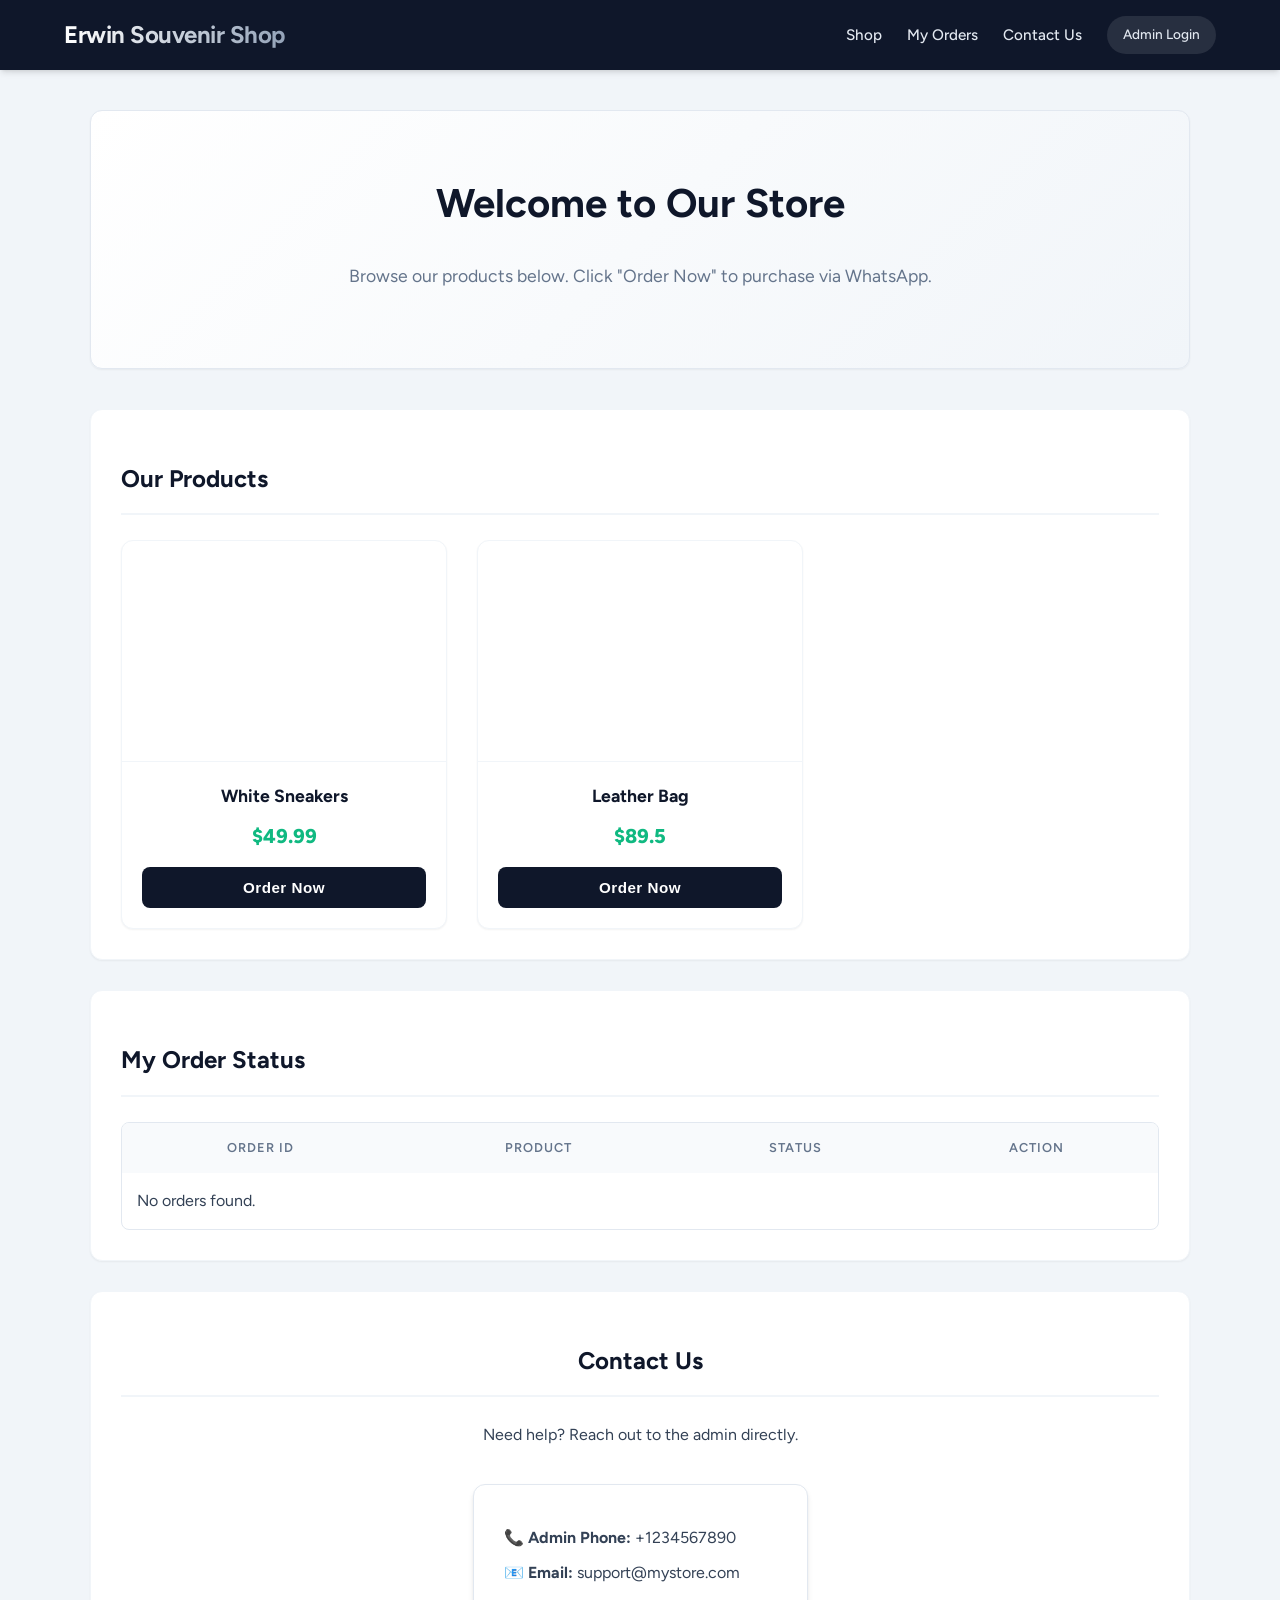
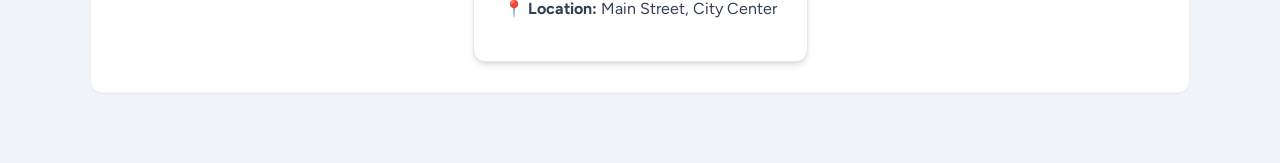
==== index.html @ 21830755 "first commit" ====
<!DOCTYPE html>
<html lang="en">
<head>
    <meta charset="UTF-8">
    <meta name="viewport" content="width=device-width, initial-scale=1.0">
    <title>My Online Store</title>
    <link rel="stylesheet" href="style.css">
    <link href="https://fonts.googleapis.com/css2?family=Figtree:wght@300;400;500;600;700&display=swap" rel="stylesheet">
</head>
<body>

    <nav>
        <div class="logo">Erwin Souvenir Shop</div>
        <div class="nav-links">
            <a href="#shop">Shop</a>
            <a href="#my-orders">My Orders</a>
            <a href="#contact">Contact Us</a>
            <a href="admin.html" class="admin-link">Admin Login</a>
        </div>
    </nav>

    <div class="main-content">
        
        <div class="hero-section">
            <h1>Welcome to Our Store</h1>
            <p>Browse our products below. Click "Order Now" to purchase via WhatsApp.</p>
        </div>

        <div id="shop" class="container">
            <h2>Our Products</h2>
            <div id="product-grid" class="product-grid">
                <p style="text-align:center; width:100%;">Loading products...</p>
            </div>
        </div>

        <div id="my-orders" class="container">
            <h2>My Order Status</h2>
            <div class="table-responsive">
                <table class="table">
                    <thead>
                        <tr>
                            <th>Order ID</th>
                            <th>Product</th>
                            <th>Status</th>
                            <th>Action</th>
                        </tr>
                    </thead>
                    <tbody id="customer-order-list">
                        </tbody>
                </table>
            </div>
        </div>

        <div id="contact" class="container contact-section">
            <h2>Contact Us</h2>
            <p>Need help? Reach out to the admin directly.</p>
            <div class="contact-card">
                <p><strong>📞 Admin Phone:</strong> <span id="display-phone">Loading...</span></p>
                <p><strong>📧 Email:</strong> support@mystore.com</p>
                <p><strong>📍 Location:</strong> Main Street, City Center</p>
            </div>
        </div>

    </div>

    <div id="order-modal" class="modal">
        <div class="modal-content">
            <span class="close-btn" onclick="closeModal()">&times;</span>
            <h3>Place Order</h3>
            <p id="modal-product-name" class="highlight-text"></p>
            
            <form onsubmit="event.preventDefault(); confirmOrder();">
                <label>Your Name</label>
                <input type="text" id="customer-name" placeholder="Enter your name" required>
                
                <label>Phone Number</label>
                <input type="text" id="customer-phone" placeholder="Enter your number" required>
                
                <label>Delivery Address</label>
                <input type="text" id="customer-address" placeholder="Enter address" required>
                
                <button type="submit" class="btn-confirm">Confirm & WhatsApp Admin</button>
            </form>
        </div>
    </div>

    <script src="script.js"></script>
</body>
</html>
---- style.css ----
/* --- Imports & Variables --- */
@import url('https://fonts.googleapis.com/css2?family=Figtree:wght@400;500;600;700&display=swap');

:root {
    /* Color Palette */
    --primary: #0f172a;       /* Midnight Navy */
    --accent: #10b981;        /* Emerald Green */
    --accent-hover: #059669;  /* Darker Emerald */
    --bg-body: #f1f5f9;       /* Light Blue-Grey */
    --bg-card: #ffffff;
    --text-main: #334155;
    --text-light: #64748b;
    --danger: #ef4444;
    
    /* Spacing & Radius */
    --radius: 12px;
    --shadow-sm: 0 1px 2px 0 rgb(0 0 0 / 0.05);
    --shadow-md: 0 4px 6px -1px rgb(0 0 0 / 0.1), 0 2px 4px -2px rgb(0 0 0 / 0.1);
    --shadow-lg: 0 10px 15px -3px rgb(0 0 0 / 0.1), 0 4px 6px -4px rgb(0 0 0 / 0.1);
}

/* --- Global Styles --- */
body {
    font-family: 'Figtree', sans-serif;
    margin: 0; 
    padding: 0;
    background-color: var(--bg-body);
    color: var(--text-main);
    scroll-behavior: smooth;
    line-height: 1.6;
}

/* --- Navigation --- */
nav {
    background-color: var(--primary);
    padding: 1rem 5%;
    display: flex; 
    justify-content: space-between; 
    align-items: center;
    color: white; 
    position: sticky; 
    top: 0; 
    z-index: 100;
    box-shadow: var(--shadow-md);
    backdrop-filter: blur(10px); /* Subtle glass effect support */
}

.logo { 
    font-size: 1.5rem; 
    font-weight: 700; 
    letter-spacing: -0.5px;
    background: linear-gradient(to right, #fff, #94a3b8);
    -webkit-background-clip: text;
    -webkit-text-fill-color: transparent;
}

.nav-links {
    display: flex;
    gap: 25px;
    align-items: center;
}

.nav-links a { 
    color: #e2e8f0; 
    text-decoration: none; 
    font-size: 0.95rem; 
    font-weight: 500;
    transition: color 0.3s ease;
}

.nav-links a:hover { color: var(--accent); }

.admin-link { 
    background-color: rgba(255,255,255,0.1); 
    padding: 8px 16px; 
    border-radius: 20px; 
    font-size: 0.85rem !important;
    transition: background 0.3s ease !important;
}
.admin-link:hover { background-color: rgba(255,255,255,0.2); }

/* Admin Specific Nav */
.admin-nav { background-color: #1e293b; border-bottom: 1px solid #334155; }

/* --- Layout --- */
.main-content { max-width: 1100px; margin: 0 auto; padding: 40px 20px; }

.hero-section { 
    text-align: center; 
    padding: 60px 20px; 
    background: linear-gradient(135deg, #ffffff 0%, #f1f5f9 100%);
    border-radius: var(--radius); 
    margin-bottom: 40px; 
    box-shadow: var(--shadow-sm);
    border: 1px solid #e2e8f0;
}

.hero-section h1 { margin-top: 0; color: var(--primary); font-size: 2.5rem; }
.hero-section p { color: var(--text-light); font-size: 1.1rem; }

.container { 
    background: var(--bg-card); 
    padding: 30px; 
    border-radius: var(--radius); 
    margin-bottom: 30px; 
    box-shadow: var(--shadow-sm); 
    border: 1px solid #f1f5f9;
}

h2, h3 { 
    border-bottom: 2px solid #f1f5f9; 
    padding-bottom: 15px; 
    margin-bottom: 25px; 
    color: var(--primary); 
    font-weight: 700;
}

/* --- Login Screen --- */
.login-container { 
    height: 100vh; 
    display: flex; 
    justify-content: center; 
    align-items: center; 
    background: linear-gradient(135deg, var(--primary) 0%, #1e293b 100%);
}

.login-box { 
    background: white; 
    padding: 50px 40px; 
    border-radius: 16px; 
    width: 100%; 
    max-width: 400px; 
    text-align: center; 
    box-shadow: 0 20px 25px -5px rgb(0 0 0 / 0.1), 0 8px 10px -6px rgb(0 0 0 / 0.1);
}

/* --- Contact Section --- */
.contact-section { text-align: center; }
.contact-card { 
    background: #fff; 
    padding: 30px; 
    border: 1px solid #e2e8f0; 
    border-radius: var(--radius); 
    display: inline-block; 
    text-align: left; 
    margin-top: 20px;
    box-shadow: var(--shadow-md);
}
.contact-card p { margin: 10px 0; font-size: 1rem; color: var(--text-main); }

/* --- Product Grid --- */
.product-grid { 
    display: grid; 
    grid-template-columns: repeat(auto-fill, minmax(260px, 1fr)); 
    gap: 30px; 
}

.product-card { 
    border: 1px solid #f1f5f9; 
    border-radius: var(--radius); 
    overflow: hidden; 
    background: #fff; 
    display: flex; 
    flex-direction: column; 
    transition: all 0.3s ease;
    box-shadow: var(--shadow-sm);
}

.product-card:hover { 
    transform: translateY(-8px); 
    box-shadow: var(--shadow-lg); 
}

.product-card img { 
    width: 100%; 
    height: 220px; 
    object-fit: cover; 
    border-bottom: 1px solid #f1f5f9; 
}

.card-details { padding: 20px; text-align: center; flex-grow: 1; display: flex; flex-direction: column; justify-content: space-between; }
.card-details h4 { margin: 0 0 10px; font-size: 1.1rem; color: var(--primary); }
.price { color: var(--accent); font-weight: 800; font-size: 1.25rem; display: block; margin-bottom: 15px; }

/* --- Buttons & Inputs --- */
button { 
    cursor: pointer; 
    border: none; 
    padding: 12px 20px; 
    border-radius: 8px; 
    font-weight: 600; 
    font-size: 0.95rem;
    transition: all 0.2s ease; 
    letter-spacing: 0.5px;
}

button:active { transform: scale(0.98); }

.btn-buy { 
    background-color: var(--primary); 
    color: white; 
    width: 100%; 
}
.btn-buy:hover { background-color: #334155; }

.btn-primary { 
    background-color: var(--primary); 
    color: white; 
    padding: 10px 18px;
}
.btn-primary:hover { background-color: #334155; }

.btn-danger { 
    background-color: #fff; 
    color: var(--danger); 
    border: 1px solid var(--danger);
    padding: 6px 12px; 
    font-size: 0.85rem;
}
.btn-danger:hover { background-color: var(--danger); color: white; }

.btn-confirm { 
    background: linear-gradient(135deg, #25d366 0%, #128c7e 100%); 
    color: white; 
    width: 100%; 
    margin-top: 20px; 
    padding: 14px; 
    font-size: 1rem; 
    box-shadow: 0 4px 6px -1px rgba(37, 211, 102, 0.4);
}
.btn-confirm:hover { box-shadow: 0 10px 15px -3px rgba(37, 211, 102, 0.5); transform: translateY(-2px); }

/* --- Forms --- */
label { display: block; margin-bottom: 6px; font-weight: 600; font-size: 0.9rem; color: var(--text-main); }

input { 
    width: 100%; 
    padding: 12px; 
    margin-bottom: 20px; 
    border: 1px solid #cbd5e1; 
    border-radius: 8px; 
    box-sizing: border-box; 
    font-family: inherit;
    transition: border-color 0.2s, box-shadow 0.2s;
    background-color: #f8fafc;
}

input:focus { 
    outline: none; 
    border-color: var(--primary); 
    box-shadow: 0 0 0 3px rgba(15, 23, 42, 0.1); 
    background-color: #fff;
}

.form-group { display: flex; flex-wrap: wrap; gap: 15px; }
.form-group input { flex: 1; min-width: 200px; }

/* --- Tables & Status --- */
.table-responsive { overflow-x: auto; border-radius: 8px; border: 1px solid #e2e8f0; }
.table { width: 100%; border-collapse: collapse; }

.table th { 
    background-color: #f8fafc; 
    color: var(--text-light); 
    font-weight: 600; 
    text-transform: uppercase; 
    font-size: 0.8rem; 
    letter-spacing: 1px;
    padding: 15px;
}
.table td { 
    padding: 15px; 
    border-bottom: 1px solid #f1f5f9; 
    color: var(--text-main);
}
.table tr:last-child td { border-bottom: none; }

.status-badge { 
    padding: 6px 12px; 
    border-radius: 30px; 
    font-size: 0.75rem; 
    font-weight: 700; 
    text-transform: uppercase;
}
.status-Pending { background-color: #fff7ed; color: #c2410c; border: 1px solid #ffedd5; }
.status-Cancelled { background-color: #fef2f2; color: #b91c1c; border: 1px solid #fee2e2; }

/* --- Modal & Animations --- */
@keyframes fadeIn {
    from { opacity: 0; transform: translateY(20px); }
    to { opacity: 1; transform: translateY(0); }
}

.modal { 
    display: none; 
    position: fixed; 
    z-index: 1000; 
    left: 0; 
    top: 0; 
    width: 100%; 
    height: 100%; 
    background-color: rgba(15, 23, 42, 0.6); 
    backdrop-filter: blur(4px);
}

.modal-content { 
    background-color: white; 
    margin: 5% auto; 
    padding: 40px; 
    border-radius: 16px; 
    width: 90%; 
    max-width: 450px; 
    position: relative; 
    box-shadow: 0 25px 50px -12px rgba(0, 0, 0, 0.25);
    animation: fadeIn 0.3s ease-out;
}

.close-btn { 
    position: absolute; 
    right: 25px; 
    top: 20px; 
    font-size: 28px; 
    cursor: pointer; 
    color: #94a3b8; 
    transition: color 0.2s;
}
.close-btn:hover { color: var(--primary); }

.highlight-text { 
    font-weight: 600; 
    background: #f1f5f9; 
    padding: 10px; 
    border-radius: 6px; 
    text-align: center; 
    color: var(--primary); 
    border: 1px solid #e2e8f0;
    margin-bottom: 20px;
}
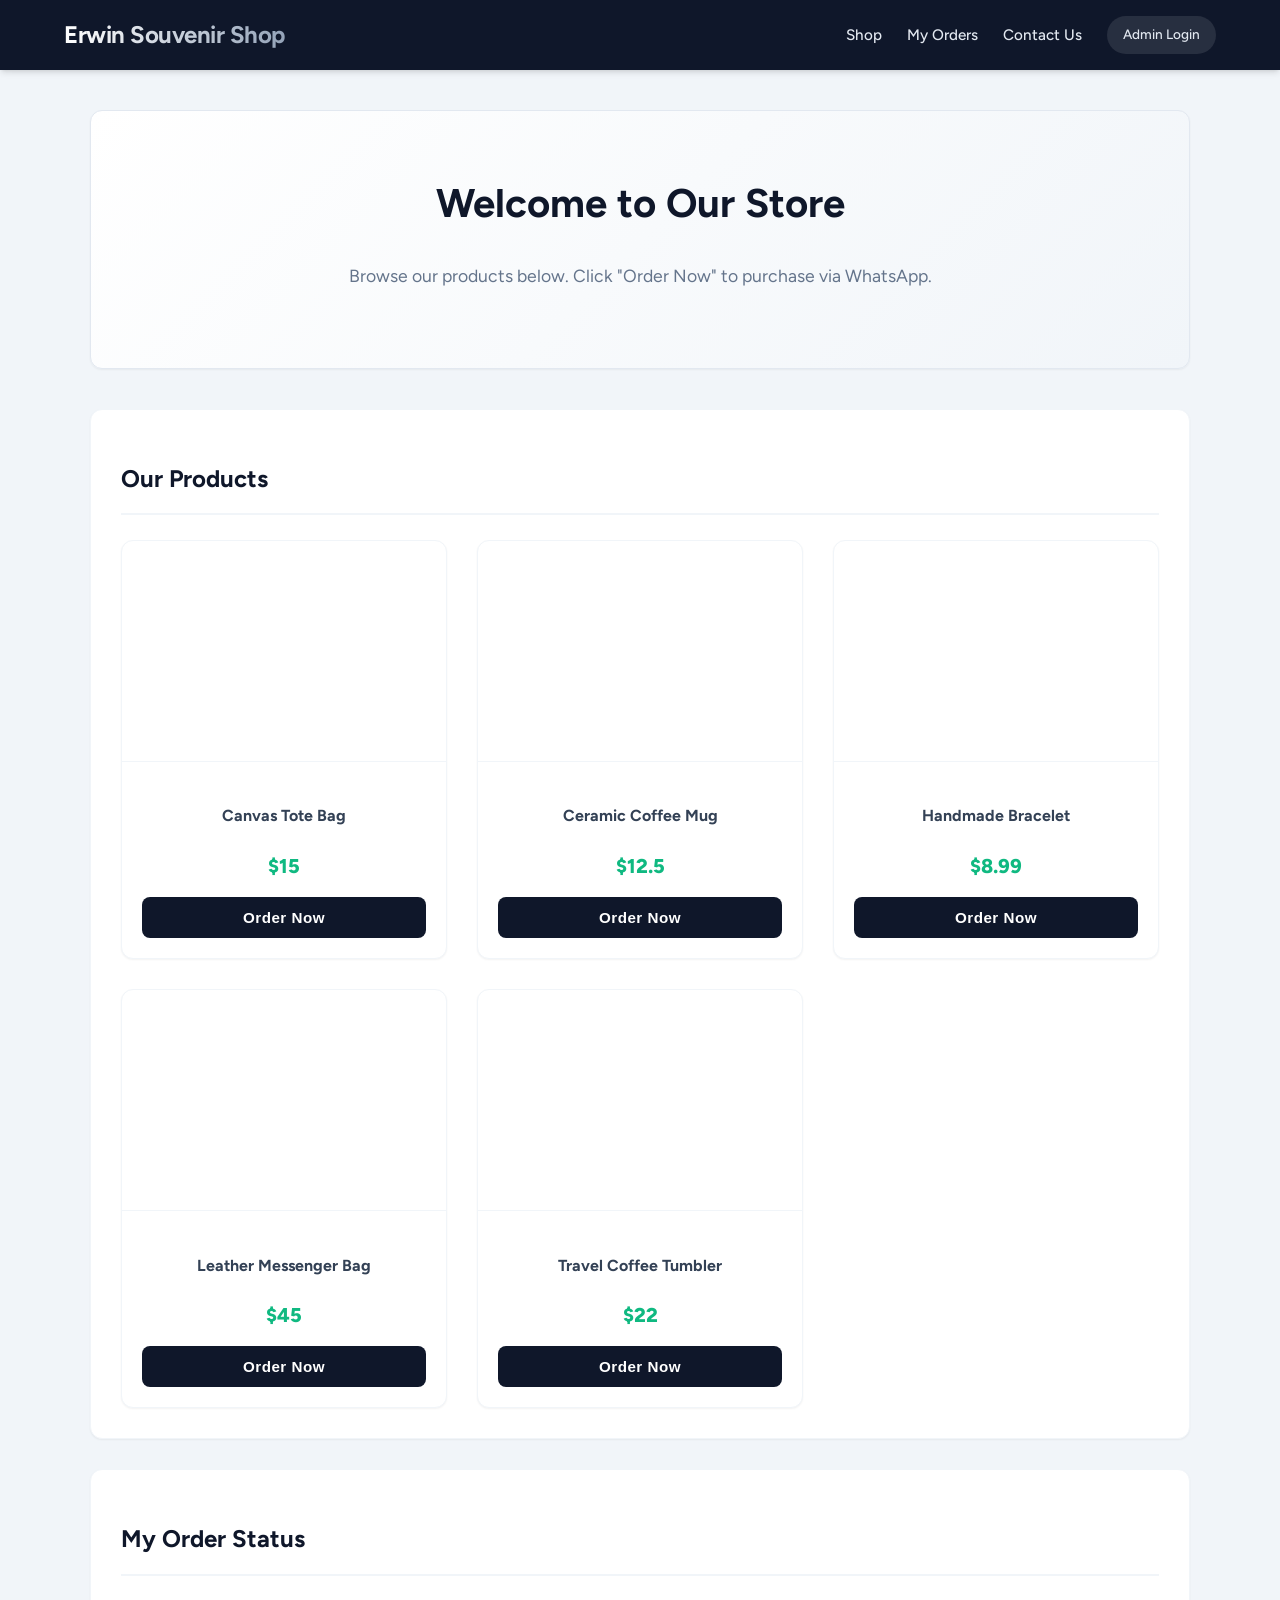
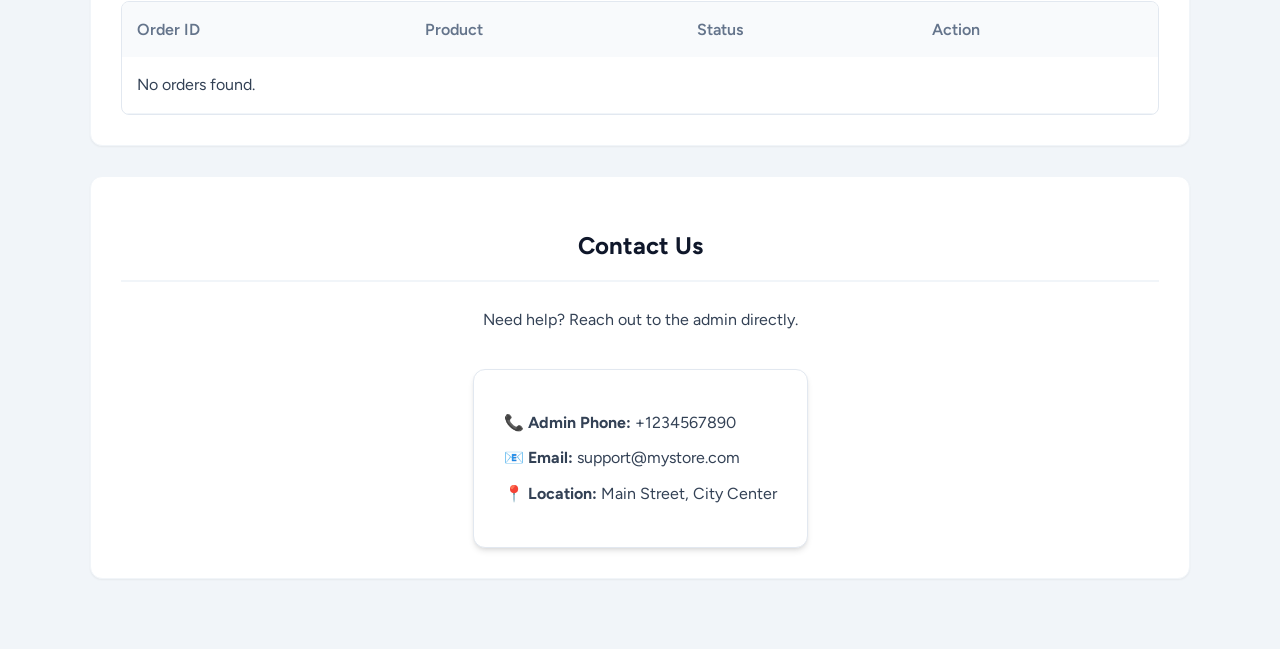
==== commit ed1cf3ea: "second commit" ====
--- a/index.html
+++ b/index.html
@@ -3,9 +3,8 @@
 <head>
     <meta charset="UTF-8">
     <meta name="viewport" content="width=device-width, initial-scale=1.0">
-    <title>My Online Store</title>
+    <title>Erwin Souvenir Shop</title>
     <link rel="stylesheet" href="style.css">
-    <link href="https://fonts.googleapis.com/css2?family=Figtree:wght@300;400;500;600;700&display=swap" rel="stylesheet">
 </head>
 <body>
 
@@ -29,7 +28,7 @@
         <div id="shop" class="container">
             <h2>Our Products</h2>
             <div id="product-grid" class="product-grid">
-                <p style="text-align:center; width:100%;">Loading products...</p>
+                <p class="loading-text">Loading products...</p>
             </div>
         </div>
 
--- a/style.css
+++ b/style.css
@@ -5,7 +5,6 @@
     /* Color Palette */
     --primary: #0f172a;       /* Midnight Navy */
     --accent: #10b981;        /* Emerald Green */
-    --accent-hover: #059669;  /* Darker Emerald */
     --bg-body: #f1f5f9;       /* Light Blue-Grey */
     --bg-card: #ffffff;
     --text-main: #334155;
@@ -22,8 +21,7 @@
 /* --- Global Styles --- */
 body {
     font-family: 'Figtree', sans-serif;
-    margin: 0; 
-    padding: 0;
+    margin: 0; padding: 0;
     background-color: var(--bg-body);
     color: var(--text-main);
     scroll-behavior: smooth;
@@ -34,305 +32,170 @@
 nav {
     background-color: var(--primary);
     padding: 1rem 5%;
-    display: flex; 
-    justify-content: space-between; 
-    align-items: center;
+    display: flex; justify-content: space-between; align-items: center;
     color: white; 
-    position: sticky; 
-    top: 0; 
-    z-index: 100;
+    position: sticky; top: 0; z-index: 100;
     box-shadow: var(--shadow-md);
-    backdrop-filter: blur(10px); /* Subtle glass effect support */
+    /* Browser Compatibility Fixes */
+    -webkit-backdrop-filter: blur(10px);
+    backdrop-filter: blur(10px);
 }
 
 .logo { 
-    font-size: 1.5rem; 
-    font-weight: 700; 
-    letter-spacing: -0.5px;
+    font-size: 1.5rem; font-weight: 700; letter-spacing: -0.5px;
     background: linear-gradient(to right, #fff, #94a3b8);
     -webkit-background-clip: text;
+    background-clip: text;
     -webkit-text-fill-color: transparent;
-}
-
-.nav-links {
-    display: flex;
-    gap: 25px;
-    align-items: center;
-}
+    color: white; /* Fallback */
+}
+
+.nav-links { display: flex; gap: 25px; align-items: center; }
 
 .nav-links a { 
-    color: #e2e8f0; 
-    text-decoration: none; 
-    font-size: 0.95rem; 
-    font-weight: 500;
+    color: #e2e8f0; text-decoration: none; 
+    font-size: 0.95rem; font-weight: 500;
     transition: color 0.3s ease;
 }
-
 .nav-links a:hover { color: var(--accent); }
 
 .admin-link { 
     background-color: rgba(255,255,255,0.1); 
-    padding: 8px 16px; 
-    border-radius: 20px; 
+    padding: 8px 16px; border-radius: 20px; 
     font-size: 0.85rem !important;
     transition: background 0.3s ease !important;
 }
 .admin-link:hover { background-color: rgba(255,255,255,0.2); }
 
-/* Admin Specific Nav */
 .admin-nav { background-color: #1e293b; border-bottom: 1px solid #334155; }
 
 /* --- Layout --- */
 .main-content { max-width: 1100px; margin: 0 auto; padding: 40px 20px; }
 
 .hero-section { 
-    text-align: center; 
-    padding: 60px 20px; 
+    text-align: center; padding: 60px 20px; 
     background: linear-gradient(135deg, #ffffff 0%, #f1f5f9 100%);
     border-radius: var(--radius); 
     margin-bottom: 40px; 
     box-shadow: var(--shadow-sm);
     border: 1px solid #e2e8f0;
 }
-
 .hero-section h1 { margin-top: 0; color: var(--primary); font-size: 2.5rem; }
 .hero-section p { color: var(--text-light); font-size: 1.1rem; }
 
 .container { 
-    background: var(--bg-card); 
-    padding: 30px; 
-    border-radius: var(--radius); 
-    margin-bottom: 30px; 
+    background: var(--bg-card); padding: 30px; 
+    border-radius: var(--radius); margin-bottom: 30px; 
     box-shadow: var(--shadow-sm); 
     border: 1px solid #f1f5f9;
 }
 
 h2, h3 { 
-    border-bottom: 2px solid #f1f5f9; 
-    padding-bottom: 15px; 
-    margin-bottom: 25px; 
-    color: var(--primary); 
-    font-weight: 700;
+    border-bottom: 2px solid #f1f5f9; padding-bottom: 15px; 
+    margin-bottom: 25px; color: var(--primary); font-weight: 700;
 }
 
 /* --- Login Screen --- */
 .login-container { 
-    height: 100vh; 
-    display: flex; 
-    justify-content: center; 
-    align-items: center; 
+    height: 100vh; display: flex; justify-content: center; align-items: center; 
     background: linear-gradient(135deg, var(--primary) 0%, #1e293b 100%);
 }
-
 .login-box { 
-    background: white; 
-    padding: 50px 40px; 
-    border-radius: 16px; 
-    width: 100%; 
-    max-width: 400px; 
+    background: white; padding: 50px 40px; 
+    border-radius: 16px; width: 100%; max-width: 400px; 
     text-align: center; 
-    box-shadow: 0 20px 25px -5px rgb(0 0 0 / 0.1), 0 8px 10px -6px rgb(0 0 0 / 0.1);
-}
-
-/* --- Contact Section --- */
+    box-shadow: 0 20px 25px -5px rgb(0 0 0 / 0.1);
+}
+
+/* --- Product Grid --- */
+.product-grid { 
+    display: grid; grid-template-columns: repeat(auto-fill, minmax(260px, 1fr)); gap: 30px; 
+}
+.product-card { 
+    border: 1px solid #f1f5f9; border-radius: var(--radius); 
+    overflow: hidden; background: #fff; display: flex; flex-direction: column; 
+    transition: all 0.3s ease; box-shadow: var(--shadow-sm);
+}
+.product-card:hover { transform: translateY(-8px); box-shadow: var(--shadow-lg); }
+.product-card img { width: 100%; height: 220px; object-fit: cover; border-bottom: 1px solid #f1f5f9; }
+.card-details { padding: 20px; text-align: center; flex-grow: 1; display: flex; flex-direction: column; justify-content: space-between; }
+.price { color: var(--accent); font-weight: 800; font-size: 1.25rem; display: block; margin-bottom: 15px; }
+
+/* --- Contact --- */
 .contact-section { text-align: center; }
 .contact-card { 
-    background: #fff; 
-    padding: 30px; 
-    border: 1px solid #e2e8f0; 
-    border-radius: var(--radius); 
-    display: inline-block; 
-    text-align: left; 
-    margin-top: 20px;
+    background: #fff; padding: 30px; 
+    border: 1px solid #e2e8f0; border-radius: var(--radius); 
+    display: inline-block; text-align: left; margin-top: 20px;
     box-shadow: var(--shadow-md);
 }
-.contact-card p { margin: 10px 0; font-size: 1rem; color: var(--text-main); }
-
-/* --- Product Grid --- */
-.product-grid { 
-    display: grid; 
-    grid-template-columns: repeat(auto-fill, minmax(260px, 1fr)); 
-    gap: 30px; 
-}
-
-.product-card { 
-    border: 1px solid #f1f5f9; 
-    border-radius: var(--radius); 
-    overflow: hidden; 
-    background: #fff; 
-    display: flex; 
-    flex-direction: column; 
-    transition: all 0.3s ease;
-    box-shadow: var(--shadow-sm);
-}
-
-.product-card:hover { 
-    transform: translateY(-8px); 
-    box-shadow: var(--shadow-lg); 
-}
-
-.product-card img { 
-    width: 100%; 
-    height: 220px; 
-    object-fit: cover; 
-    border-bottom: 1px solid #f1f5f9; 
-}
-
-.card-details { padding: 20px; text-align: center; flex-grow: 1; display: flex; flex-direction: column; justify-content: space-between; }
-.card-details h4 { margin: 0 0 10px; font-size: 1.1rem; color: var(--primary); }
-.price { color: var(--accent); font-weight: 800; font-size: 1.25rem; display: block; margin-bottom: 15px; }
+.contact-card p { margin: 10px 0; color: var(--text-main); }
 
 /* --- Buttons & Inputs --- */
 button { 
-    cursor: pointer; 
-    border: none; 
-    padding: 12px 20px; 
-    border-radius: 8px; 
-    font-weight: 600; 
-    font-size: 0.95rem;
-    transition: all 0.2s ease; 
-    letter-spacing: 0.5px;
-}
-
+    cursor: pointer; border: none; padding: 12px 20px; 
+    border-radius: 8px; font-weight: 600; font-size: 0.95rem;
+    transition: all 0.2s ease; letter-spacing: 0.5px;
+}
 button:active { transform: scale(0.98); }
 
-.btn-buy { 
-    background-color: var(--primary); 
-    color: white; 
-    width: 100%; 
-}
+.btn-buy { background-color: var(--primary); color: white; width: 100%; }
 .btn-buy:hover { background-color: #334155; }
 
-.btn-primary { 
-    background-color: var(--primary); 
-    color: white; 
-    padding: 10px 18px;
-}
+.btn-primary { background-color: var(--primary); color: white; padding: 12px 24px; }
 .btn-primary:hover { background-color: #334155; }
 
 .btn-danger { 
-    background-color: #fff; 
-    color: var(--danger); 
-    border: 1px solid var(--danger);
-    padding: 6px 12px; 
-    font-size: 0.85rem;
+    background-color: #fff; color: var(--danger); border: 1px solid var(--danger);
+    padding: 6px 12px; font-size: 0.85rem;
 }
 .btn-danger:hover { background-color: var(--danger); color: white; }
 
 .btn-confirm { 
     background: linear-gradient(135deg, #25d366 0%, #128c7e 100%); 
-    color: white; 
-    width: 100%; 
-    margin-top: 20px; 
-    padding: 14px; 
-    font-size: 1rem; 
+    color: white; width: 100%; margin-top: 20px; padding: 14px; 
     box-shadow: 0 4px 6px -1px rgba(37, 211, 102, 0.4);
 }
-.btn-confirm:hover { box-shadow: 0 10px 15px -3px rgba(37, 211, 102, 0.5); transform: translateY(-2px); }
-
-/* --- Forms --- */
-label { display: block; margin-bottom: 6px; font-weight: 600; font-size: 0.9rem; color: var(--text-main); }
+.btn-confirm:hover { transform: translateY(-2px); }
 
 input { 
-    width: 100%; 
-    padding: 12px; 
-    margin-bottom: 20px; 
-    border: 1px solid #cbd5e1; 
-    border-radius: 8px; 
-    box-sizing: border-box; 
-    font-family: inherit;
-    transition: border-color 0.2s, box-shadow 0.2s;
-    background-color: #f8fafc;
-}
-
-input:focus { 
-    outline: none; 
-    border-color: var(--primary); 
-    box-shadow: 0 0 0 3px rgba(15, 23, 42, 0.1); 
-    background-color: #fff;
-}
+    width: 100%; padding: 12px; margin-bottom: 20px; 
+    border: 1px solid #cbd5e1; border-radius: 8px; box-sizing: border-box; 
+    background-color: #f8fafc; transition: border 0.2s;
+}
+input:focus { outline: none; border-color: var(--primary); background-color: #fff; }
 
 .form-group { display: flex; flex-wrap: wrap; gap: 15px; }
 .form-group input { flex: 1; min-width: 200px; }
 
-/* --- Tables & Status --- */
+/* --- Tables --- */
 .table-responsive { overflow-x: auto; border-radius: 8px; border: 1px solid #e2e8f0; }
 .table { width: 100%; border-collapse: collapse; }
-
-.table th { 
-    background-color: #f8fafc; 
-    color: var(--text-light); 
-    font-weight: 600; 
-    text-transform: uppercase; 
-    font-size: 0.8rem; 
-    letter-spacing: 1px;
-    padding: 15px;
-}
-.table td { 
-    padding: 15px; 
-    border-bottom: 1px solid #f1f5f9; 
-    color: var(--text-main);
-}
-.table tr:last-child td { border-bottom: none; }
-
-.status-badge { 
-    padding: 6px 12px; 
-    border-radius: 30px; 
-    font-size: 0.75rem; 
-    font-weight: 700; 
-    text-transform: uppercase;
-}
-.status-Pending { background-color: #fff7ed; color: #c2410c; border: 1px solid #ffedd5; }
-.status-Cancelled { background-color: #fef2f2; color: #b91c1c; border: 1px solid #fee2e2; }
-
-/* --- Modal & Animations --- */
-@keyframes fadeIn {
-    from { opacity: 0; transform: translateY(20px); }
-    to { opacity: 1; transform: translateY(0); }
-}
-
+.table th { background-color: #f8fafc; color: var(--text-light); font-weight: 600; padding: 15px; text-align: left; }
+.table td { padding: 15px; border-bottom: 1px solid #f1f5f9; color: var(--text-main); }
+
+.status-badge { padding: 6px 12px; border-radius: 30px; font-size: 0.75rem; font-weight: 700; text-transform: uppercase; }
+.status-Pending { background-color: #fff7ed; color: #c2410c; }
+.status-Cancelled { background-color: #fef2f2; color: #b91c1c; }
+
+/* --- Modal --- */
+@keyframes fadeIn { from { opacity: 0; transform: translateY(20px); } to { opacity: 1; transform: translateY(0); } }
 .modal { 
-    display: none; 
-    position: fixed; 
-    z-index: 1000; 
-    left: 0; 
-    top: 0; 
-    width: 100%; 
-    height: 100%; 
+    display: none; position: fixed; z-index: 1000; left: 0; top: 0; width: 100%; height: 100%; 
     background-color: rgba(15, 23, 42, 0.6); 
-    backdrop-filter: blur(4px);
-}
-
+    -webkit-backdrop-filter: blur(4px); backdrop-filter: blur(4px);
+}
 .modal-content { 
-    background-color: white; 
-    margin: 5% auto; 
-    padding: 40px; 
-    border-radius: 16px; 
-    width: 90%; 
-    max-width: 450px; 
-    position: relative; 
-    box-shadow: 0 25px 50px -12px rgba(0, 0, 0, 0.25);
+    background-color: white; margin: 5% auto; padding: 40px; 
+    border-radius: 16px; width: 90%; max-width: 450px; position: relative; 
     animation: fadeIn 0.3s ease-out;
 }
-
-.close-btn { 
-    position: absolute; 
-    right: 25px; 
-    top: 20px; 
-    font-size: 28px; 
-    cursor: pointer; 
-    color: #94a3b8; 
-    transition: color 0.2s;
-}
-.close-btn:hover { color: var(--primary); }
-
-.highlight-text { 
-    font-weight: 600; 
-    background: #f1f5f9; 
-    padding: 10px; 
-    border-radius: 6px; 
-    text-align: center; 
-    color: var(--primary); 
-    border: 1px solid #e2e8f0;
-    margin-bottom: 20px;
-}+.close-btn { position: absolute; right: 25px; top: 20px; font-size: 28px; cursor: pointer; color: #94a3b8; }
+.highlight-text { background: #f1f5f9; padding: 10px; border-radius: 6px; text-align: center; color: var(--primary); font-weight: 600; }
+
+/* --- UTILITIES (Replaces Inline Styles) --- */
+.w-100 { width: 100%; }
+.error-msg { color: var(--danger); display: none; margin-top: 10px; font-size: 0.9rem; }
+.back-link-muted { text-decoration: none; color: var(--text-light); font-size: 0.9rem; display: inline-block; margin-top: 10px; }
+.hidden { display: none; }
+.loading-text { text-align: center; width: 100%; color: var(--text-light); font-style: italic; }
